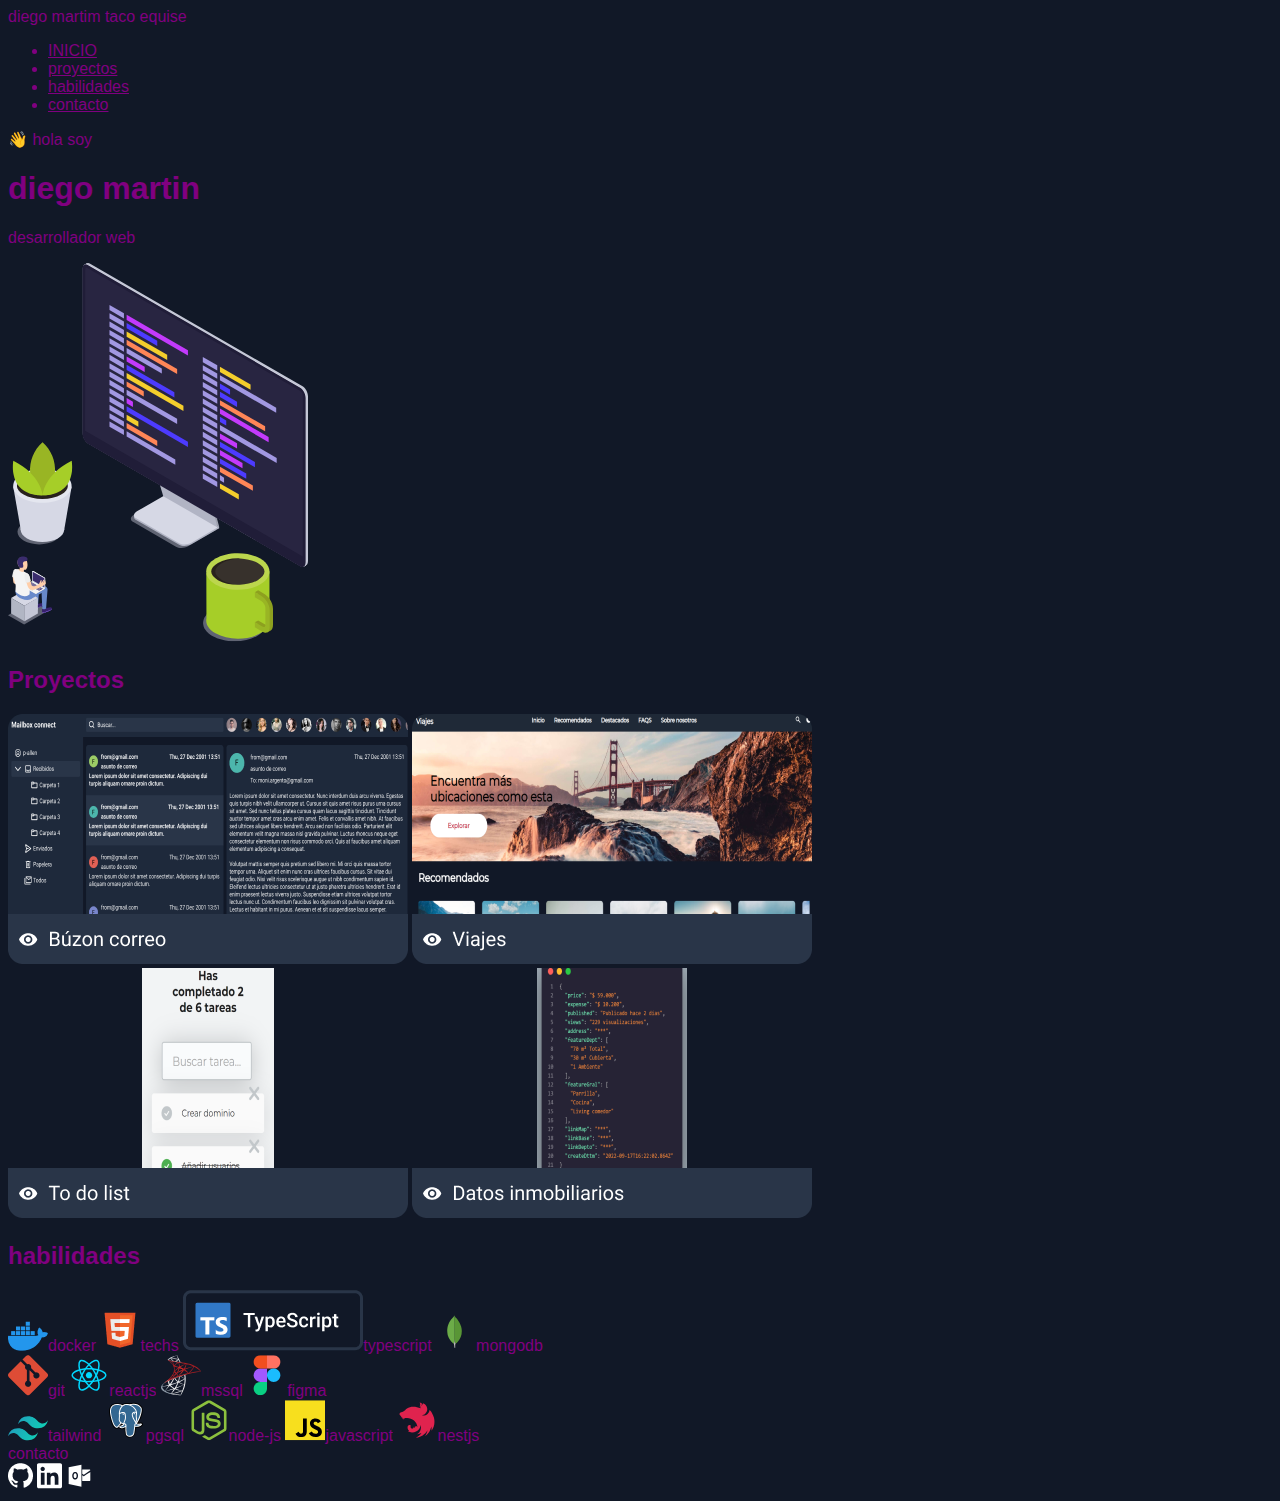
==== index.html @ c94ff978 "CSS-FLEX" ====
<!DOCTYPE html>
<html lang="en">
<head>
    <meta charset="UTF-8">
    <meta name="viewport" content="width=device-width, initial-scale=1.0"/>
    <meta property="og:tittle" content=" diego martin - portafolio"/>
    
    <meta property="og:description" content="soy un desarrolador especializado en sitios web ">
    <meta property="og:image" content="https://w7.pngwing.com/pngs/211/355/png-transparent-gorillaz-illustration-2-d-gorillaz-russel-hobbs-noodle-fan-art-gorillaz-logo-fictional-character-2d.png">
    <meta property="og:type" content="website">
    <meta property="og:keywords" content="Diego Martin Taco, UCSP, CERTUS, LIMA, HTML, Desarrolador web, instructor, portafolio">

    <tittle> diego martim taco equise</tittle>

</head>

<style>
    *{
        background-color: #111827;
        color: purple;
        font-family: Arial, Helvetica, sans-serif;
    }
</style>





<body>
    <!--Section - Navegacion-->
    <nav>
        <ul>
            <li><a href="">INICIO</a></li>
            <li><a href="">proyectos</a></li>
            <li><a href="">habilidades</a></li>
            <li><a href="">contacto</a></li>
        </ul>
    </nav>
    <!--Section - presentacion -->
    <section>
         <div>
           <p>👋 hola soy</p>
           <h1> diego martin</h1>
           <p>desarrollador web</p>

         </div>
        <div>
             <img src="./img/landing/coding.svg" alt="logo - presentacion">

         </div>

    </section>
    

    <!--section: Proyectos-->
    <section>
     <h2>Proyectos</h2>
     <div>
         <img src="./img/projects/mail-box.png" alt=" mail-box">
         <img src="./img/projects/viajes.png" alt="viajes">

     </div>
     <div>
         <img src="./img/projects/to-do-list.png" alt="to-do-list">
         <img src="./img/projects/datos.png" alt="datos">

     </div>

    </section>

    <!--habilidades-->
    <section>
         <h2>habilidades</h2>
         <div>
            <span><img src="./img/techs/docker.png" alt="">docker</span>
            <span><img src="./img/techs/html.png" alt="">techs<span>
            <span><img src="./img/techs/typescript.png" alt="">typescript<span>
            <span><img src="./img/techs/mongodb.svg" alt="">mongodb<span>

         </div>

         <div>
            <span><img src="./img/techs/git.png" alt="">git<span>
            <span><img src="./img/techs/reactjs.svg" alt="">reactjs<span>
            <span><img src="./img/techs/mssql.svg" alt="">mssql<span>
            <span><img src="./img/techs/figma.svg" alt="">figma<span>
         </div>

         <div>
            <span><img src="./img/techs/tailwind.svg" alt="">tailwind<span>
            <span><img src="./img/techs/pgsql.svg" alt="">pgsql<span>
            <span><img src="./img/techs/node-js.svg" alt="">node-js<span>
            <span><img src="./img/techs/javascript.svg" alt="">javascript<span>
            <span><img src="./img/techs/nestjs.svg" alt="">nestjs<span>

         </div>

        </section> 
        <!-- contacto-->
        <section>
        <hd2>contacto</hd2>
        <div>
           <img src="./img/social-media/GitHub.png" alt="">
           <img src="./img/social-media/Linkedin.svg" alt="">
           <img src="./img/social-media/outlook.svg" alt="">
        
        

 </div>


</section>
</body>
</html>
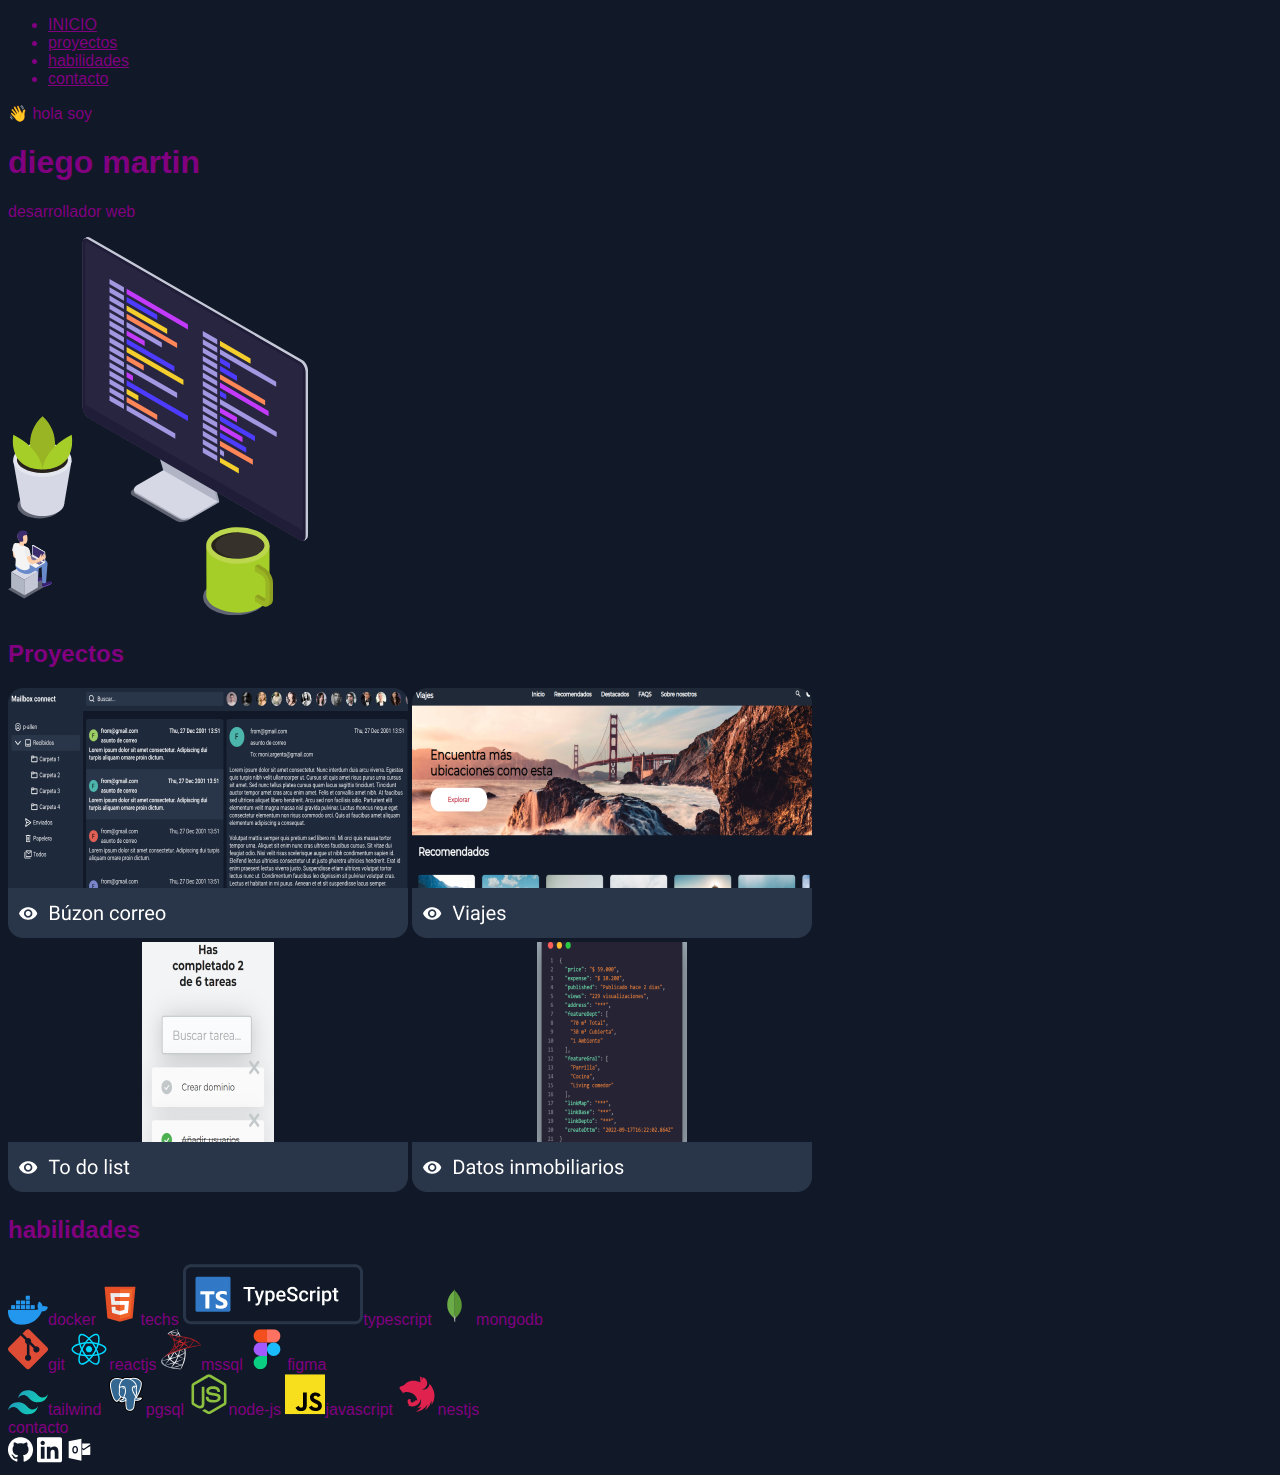
==== commit 9377ccc6: "miartin1" ====
--- a/index.html
+++ b/index.html
@@ -2,15 +2,14 @@
 <html lang="en">
 <head>
     <meta charset="UTF-8">
-    <meta name="viewport" content="width=device-width, initial-scale=1.0"/>
-    <meta property="og:tittle" content=" diego martin - portafolio"/>
-    
-    <meta property="og:description" content="soy un desarrolador especializado en sitios web ">
+    <meta name="viewport" content="width=device-width, initial-scale=1.0">
+    <meta property="og:title" content=" diego martin - portafolio">
+    <meta property="og:description" content="soy un desarrolador especializado en sitios web">
     <meta property="og:image" content="https://w7.pngwing.com/pngs/211/355/png-transparent-gorillaz-illustration-2-d-gorillaz-russel-hobbs-noodle-fan-art-gorillaz-logo-fictional-character-2d.png">
     <meta property="og:type" content="website">
     <meta property="og:keywords" content="Diego Martin Taco, UCSP, CERTUS, LIMA, HTML, Desarrolador web, instructor, portafolio">
 
-    <tittle> diego martim taco equise</tittle>
+    <title> diego martim</title> 
 
 </head>
 
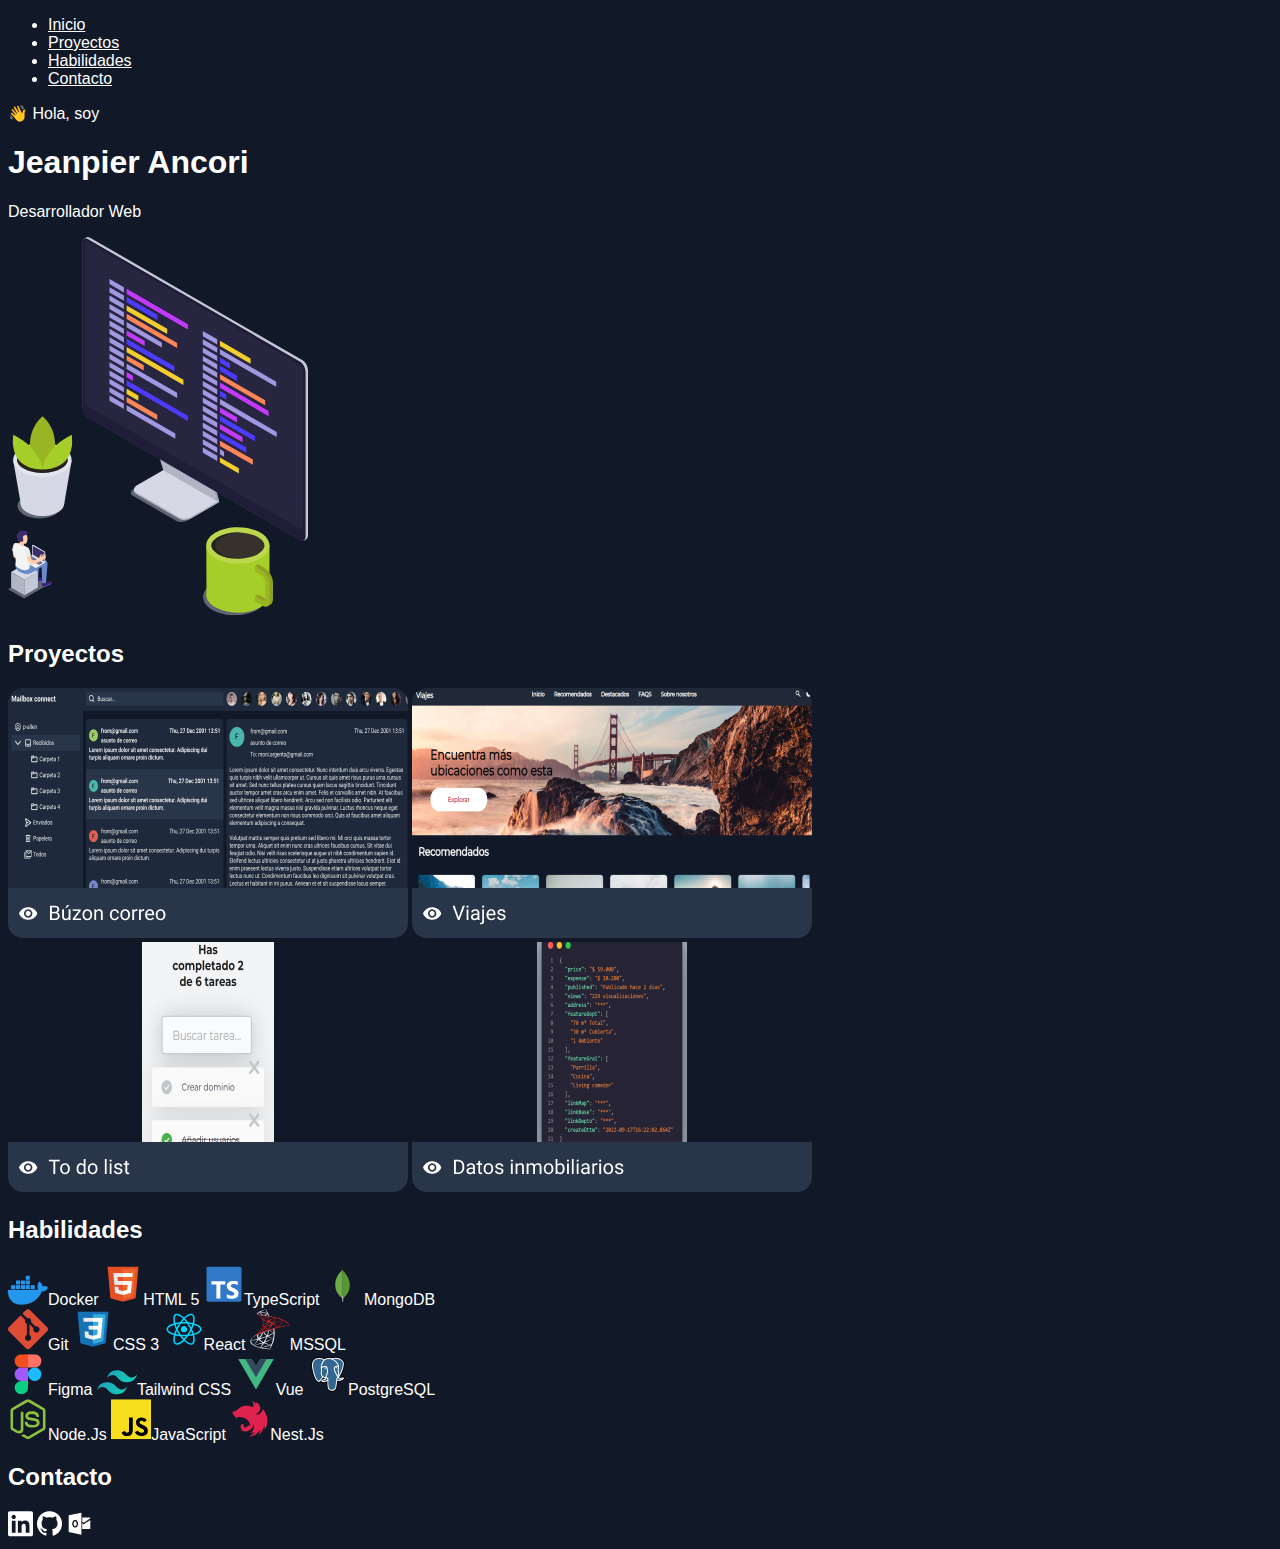
==== commit 1f399e04: "martin3" ====
--- a/index.html
+++ b/index.html
@@ -3,112 +3,91 @@
 <head>
     <meta charset="UTF-8">
     <meta name="viewport" content="width=device-width, initial-scale=1.0">
-    <meta property="og:title" content=" diego martin - portafolio">
+    <meta property="og:title" content="diego martin - portafolio">
     <meta property="og:description" content="soy un desarrolador especializado en sitios web">
     <meta property="og:image" content="https://w7.pngwing.com/pngs/211/355/png-transparent-gorillaz-illustration-2-d-gorillaz-russel-hobbs-noodle-fan-art-gorillaz-logo-fictional-character-2d.png">
     <meta property="og:type" content="website">
-    <meta property="og:keywords" content="Diego Martin Taco, UCSP, CERTUS, LIMA, HTML, Desarrolador web, instructor, portafolio">
-
-    <title> diego martim</title> 
-
+    <meta property="og:keywords" content="Diego Martin Taco,UCSP,CERTUS,LIMA,HTML,Desarrolador web,instructor,portafolio">
+    <title>Diego Martin</title>
 </head>
-
 <style>
     *{
-        background-color: #111827;
-        color: purple;
-        font-family: Arial, Helvetica, sans-serif;
+        background-color: #111827; 
+        color: white;
+        font-family: Helvetica, Arial, sans-serif;
     }
 </style>
 
-
-
-
-
 <body>
-    <!--Section - Navegacion-->
+    <!--Section - Navegación-->
     <nav>
         <ul>
-            <li><a href="">INICIO</a></li>
-            <li><a href="">proyectos</a></li>
-            <li><a href="">habilidades</a></li>
-            <li><a href="">contacto</a></li>
+            <li><a href="">Inicio</a></li>
+            <li><a href="">Proyectos</a></li>
+            <li><a href="">Habilidades</a></li>
+            <li><a href="">Contacto</a></li>
         </ul>
     </nav>
-    <!--Section - presentacion -->
+    <!--Section - Presentación-->
     <section>
-         <div>
-           <p>👋 hola soy</p>
-           <h1> diego martin</h1>
-           <p>desarrollador web</p>
-
-         </div>
         <div>
-             <img src="./img/landing/coding.svg" alt="logo - presentacion">
-
-         </div>
-
-    </section>
+            <p>👋 Hola, soy</p>
+            <h1>Jeanpier Ancori</h1>
+            <p>Desarrollador Web</p>
+        </div>
+        <div>
+            <img src="./img/landing/coding.svg" alt="logo-presentacion">
+        </div>
+    </section>    
     
-
-    <!--section: Proyectos-->
+    <!--Section: Proyectos-->
     <section>
-     <h2>Proyectos</h2>
-     <div>
-         <img src="./img/projects/mail-box.png" alt=" mail-box">
-         <img src="./img/projects/viajes.png" alt="viajes">
-
-     </div>
-     <div>
-         <img src="./img/projects/to-do-list.png" alt="to-do-list">
-         <img src="./img/projects/datos.png" alt="datos">
-
-     </div>
-
+        <h2>Proyectos</h2>
+        <div>
+            <img src="./img/projects/mail-box.png" alt="mail-box">
+            <img src="./img/projects/viajes.png" alt="viajes">
+        </div>
+        <div>
+            <img src="./img/projects/to-do-list.png" alt="to-do-list">
+            <img src="./img/projects/datos.png" alt="datos">
+        </div>    
     </section>
 
-    <!--habilidades-->
+    <!--Habilidades-->
     <section>
-         <h2>habilidades</h2>
-         <div>
-            <span><img src="./img/techs/docker.png" alt="">docker</span>
-            <span><img src="./img/techs/html.png" alt="">techs<span>
-            <span><img src="./img/techs/typescript.png" alt="">typescript<span>
-            <span><img src="./img/techs/mongodb.svg" alt="">mongodb<span>
-
-         </div>
-
-         <div>
-            <span><img src="./img/techs/git.png" alt="">git<span>
-            <span><img src="./img/techs/reactjs.svg" alt="">reactjs<span>
-            <span><img src="./img/techs/mssql.svg" alt="">mssql<span>
-            <span><img src="./img/techs/figma.svg" alt="">figma<span>
-         </div>
-
-         <div>
-            <span><img src="./img/techs/tailwind.svg" alt="">tailwind<span>
-            <span><img src="./img/techs/pgsql.svg" alt="">pgsql<span>
-            <span><img src="./img/techs/node-js.svg" alt="">node-js<span>
-            <span><img src="./img/techs/javascript.svg" alt="">javascript<span>
-            <span><img src="./img/techs/nestjs.svg" alt="">nestjs<span>
-
-         </div>
-
-        </section> 
-        <!-- contacto-->
-        <section>
-        <hd2>contacto</hd2>
+        <h2>Habilidades</h2>
         <div>
-           <img src="./img/social-media/GitHub.png" alt="">
-           <img src="./img/social-media/Linkedin.svg" alt="">
-           <img src="./img/social-media/outlook.svg" alt="">
-        
-        
-
- </div>
-
-
-</section>
+            <span><img src="./img/techs/docker.png" alt="">Docker</span>
+            <span><img src="./img/techs/html.png" alt="">HTML 5</span>
+            <span><img src="./img/techs/typescript.svg" alt="">TypeScript</span>
+            <span><img src="./img/techs/mongodb.svg" alt="">MongoDB</span>
+        </div>
+        <div>
+            <span><img src="./img/techs/git.png" alt="">Git</span>
+            <span><img src="./img/techs/css.png" alt="">CSS 3</span>
+            <span><img src="./img/techs/reactjs.svg" alt="">React</span>
+            <span><img src="./img/techs/mssql.svg" alt="">MSSQL</span>
+        </div>
+        <div>
+            <span><img src="./img/techs/figma.svg" alt="">Figma</span>
+            <span><img src="./img/techs/tailwind.svg" alt="">Tailwind CSS</span>
+            <span><img src="./img/techs/vue.svg" alt="">Vue</span>
+            <span><img src="./img/techs/pgsql.svg" alt="">PostgreSQL</span>      
+        </div>
+        <div>
+            <span><img src="./img/techs/node-js.svg" alt="">Node.Js</span>
+            <span><img src="./img/techs/javascript.svg" alt="">JavaScript</span>
+            <span><img src="./img/techs/nestjs.svg" alt="">Nest.Js</span>
+        </div>
+    </section>
+    <!--Section: Contacto-->
+    <section>
+        <h2>Contacto</h2>
+        <div>
+            <img src="./img/social-media/Linkedin.svg" alt="">
+            <img src="./img/social-media/GitHub.png" alt="">
+            <img src="./img/social-media/outlook.svg" alt="">
+        </div>
+    </section>
 </body>
-</html>
-
+</html>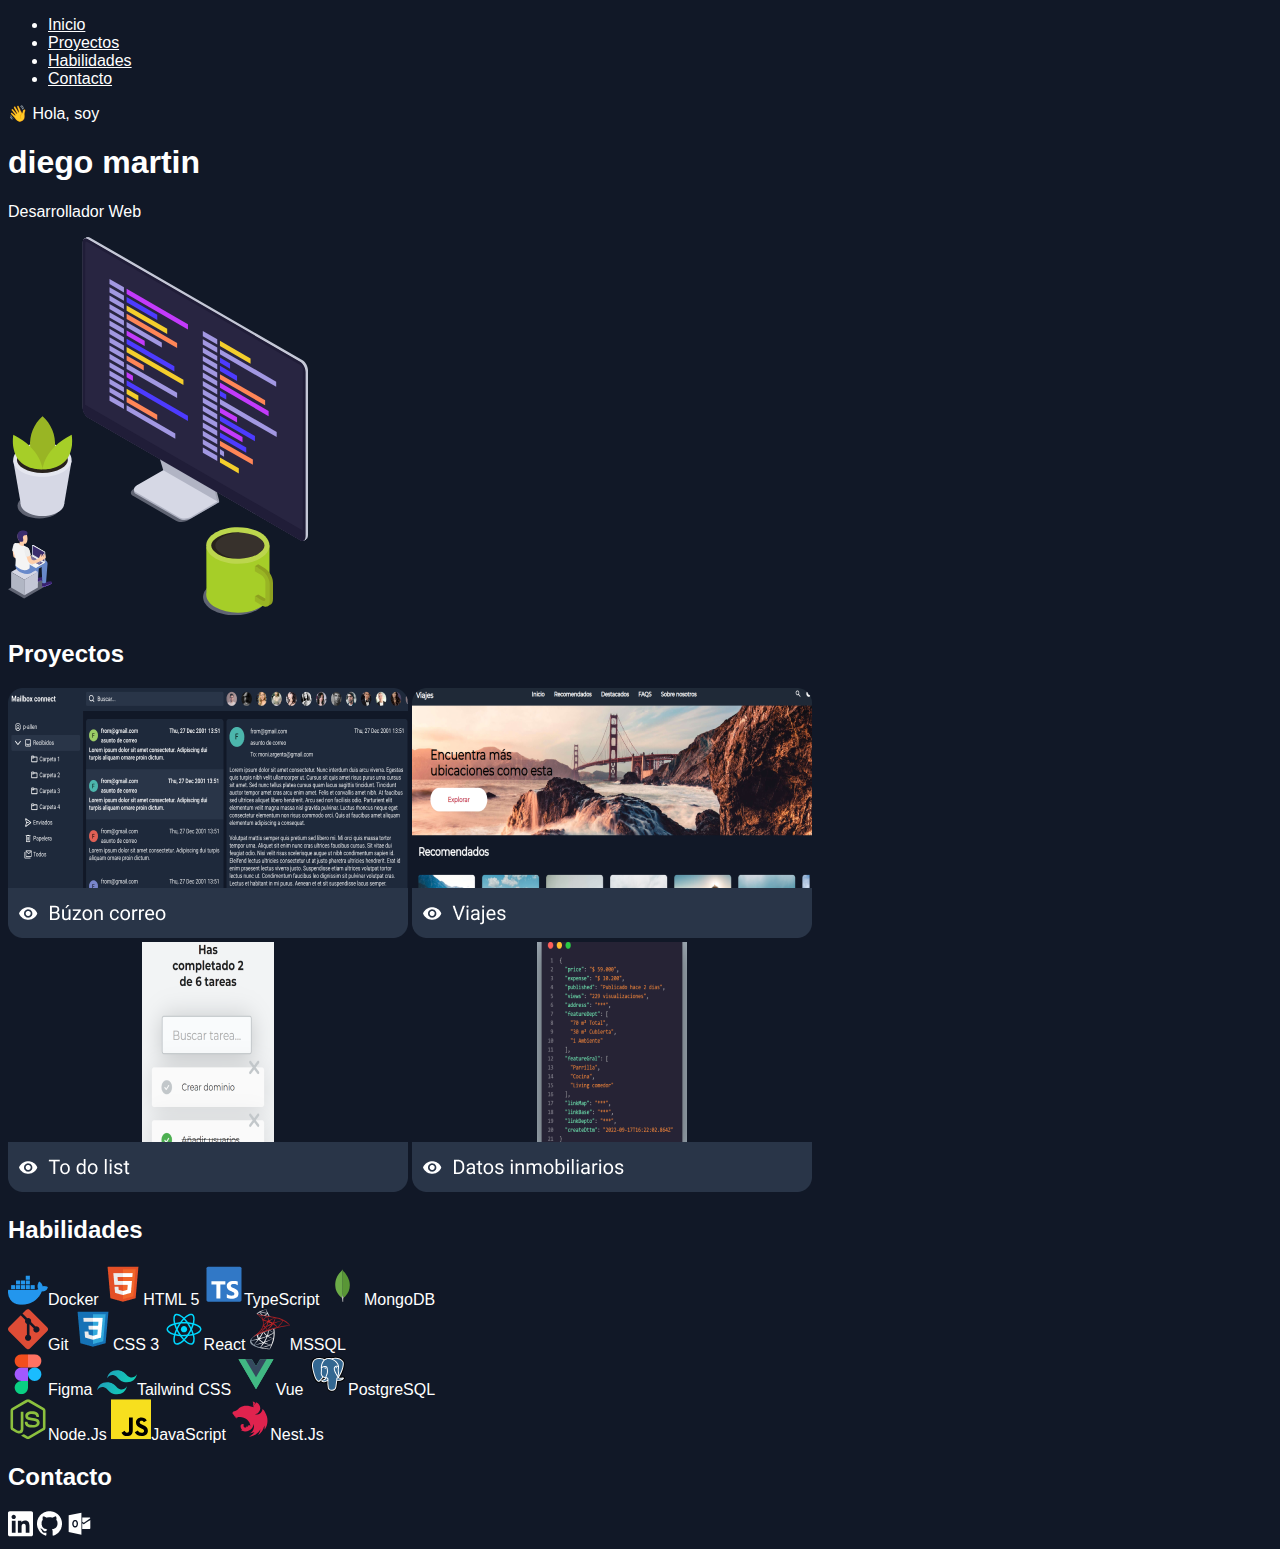
==== commit 7214318b: "css-flex" ====
--- a/index.html
+++ b/index.html
@@ -8,6 +8,7 @@
     <meta property="og:image" content="https://w7.pngwing.com/pngs/211/355/png-transparent-gorillaz-illustration-2-d-gorillaz-russel-hobbs-noodle-fan-art-gorillaz-logo-fictional-character-2d.png">
     <meta property="og:type" content="website">
     <meta property="og:keywords" content="Diego Martin Taco,UCSP,CERTUS,LIMA,HTML,Desarrolador web,instructor,portafolio">
+
     <title>Diego Martin</title>
 </head>
 <style>
@@ -32,7 +33,7 @@
     <section>
         <div>
             <p>👋 Hola, soy</p>
-            <h1>Jeanpier Ancori</h1>
+            <h1>diego martin</h1>
             <p>Desarrollador Web</p>
         </div>
         <div>
